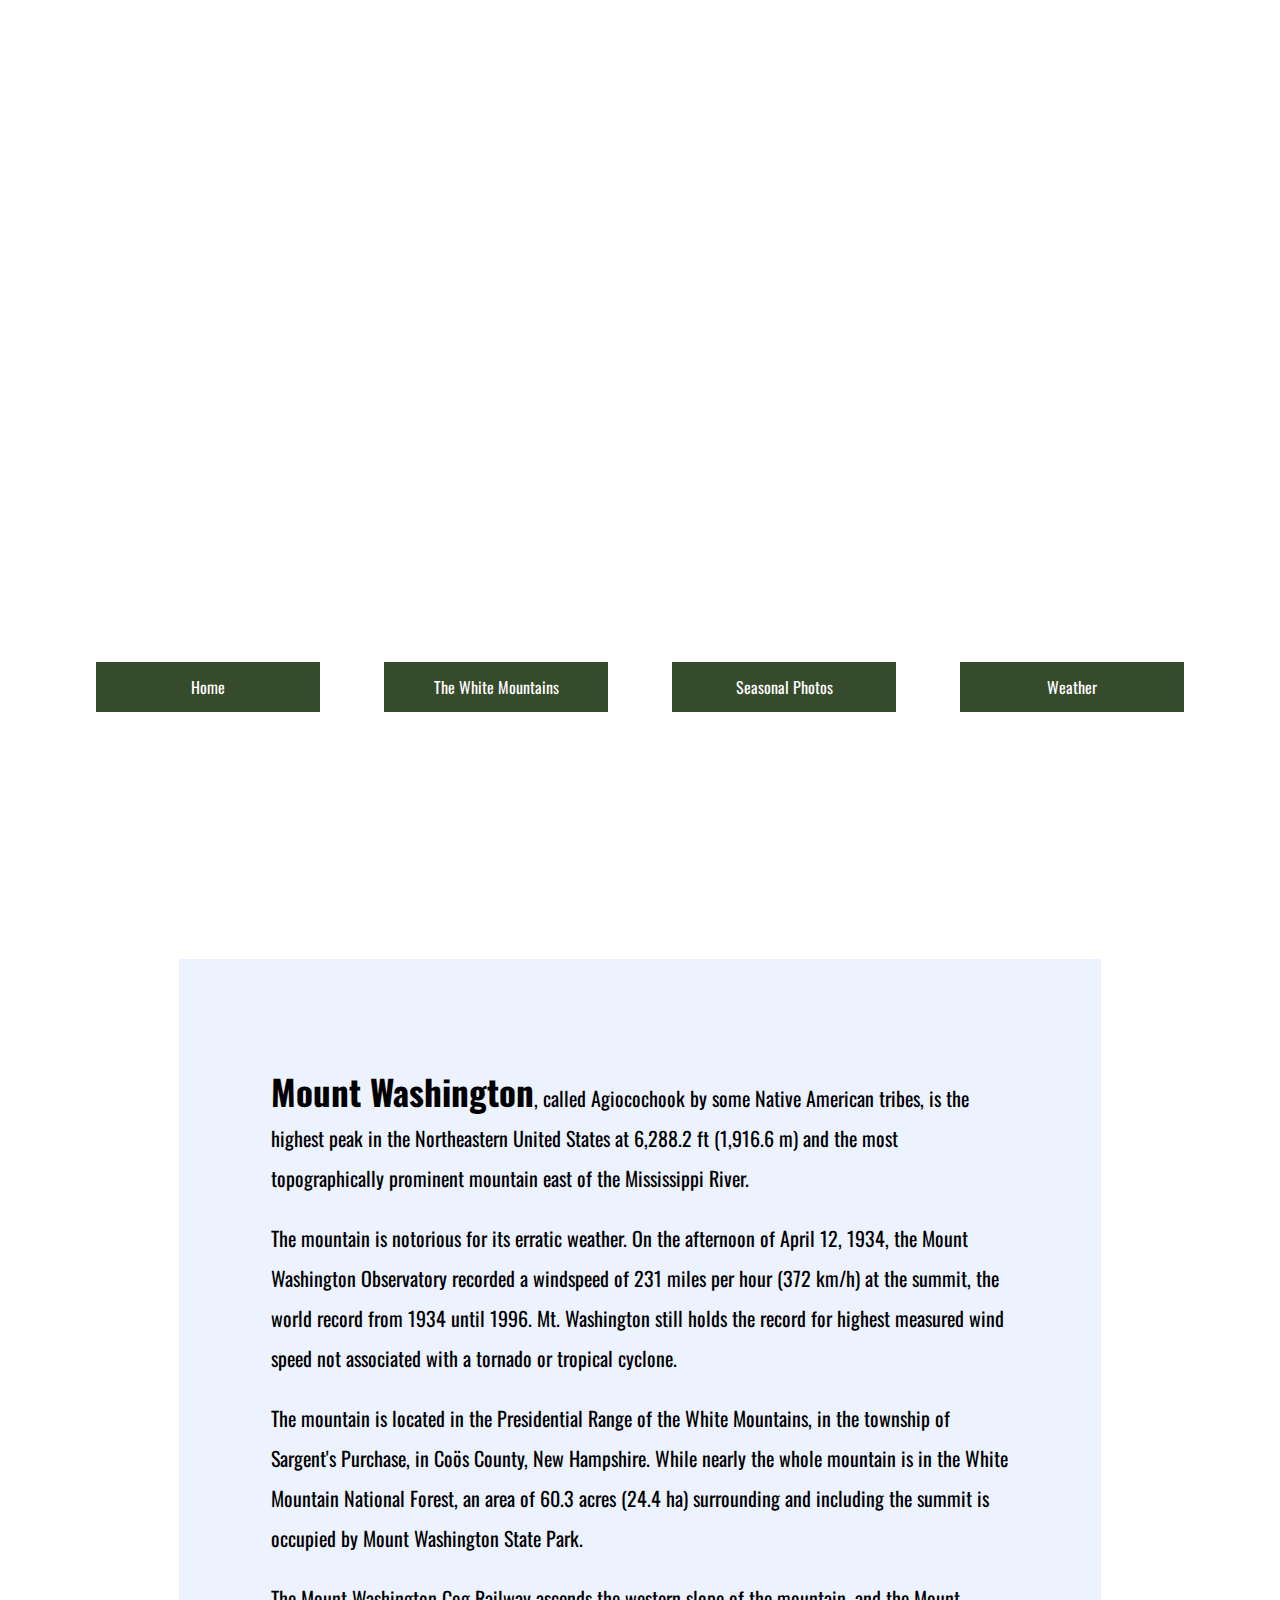
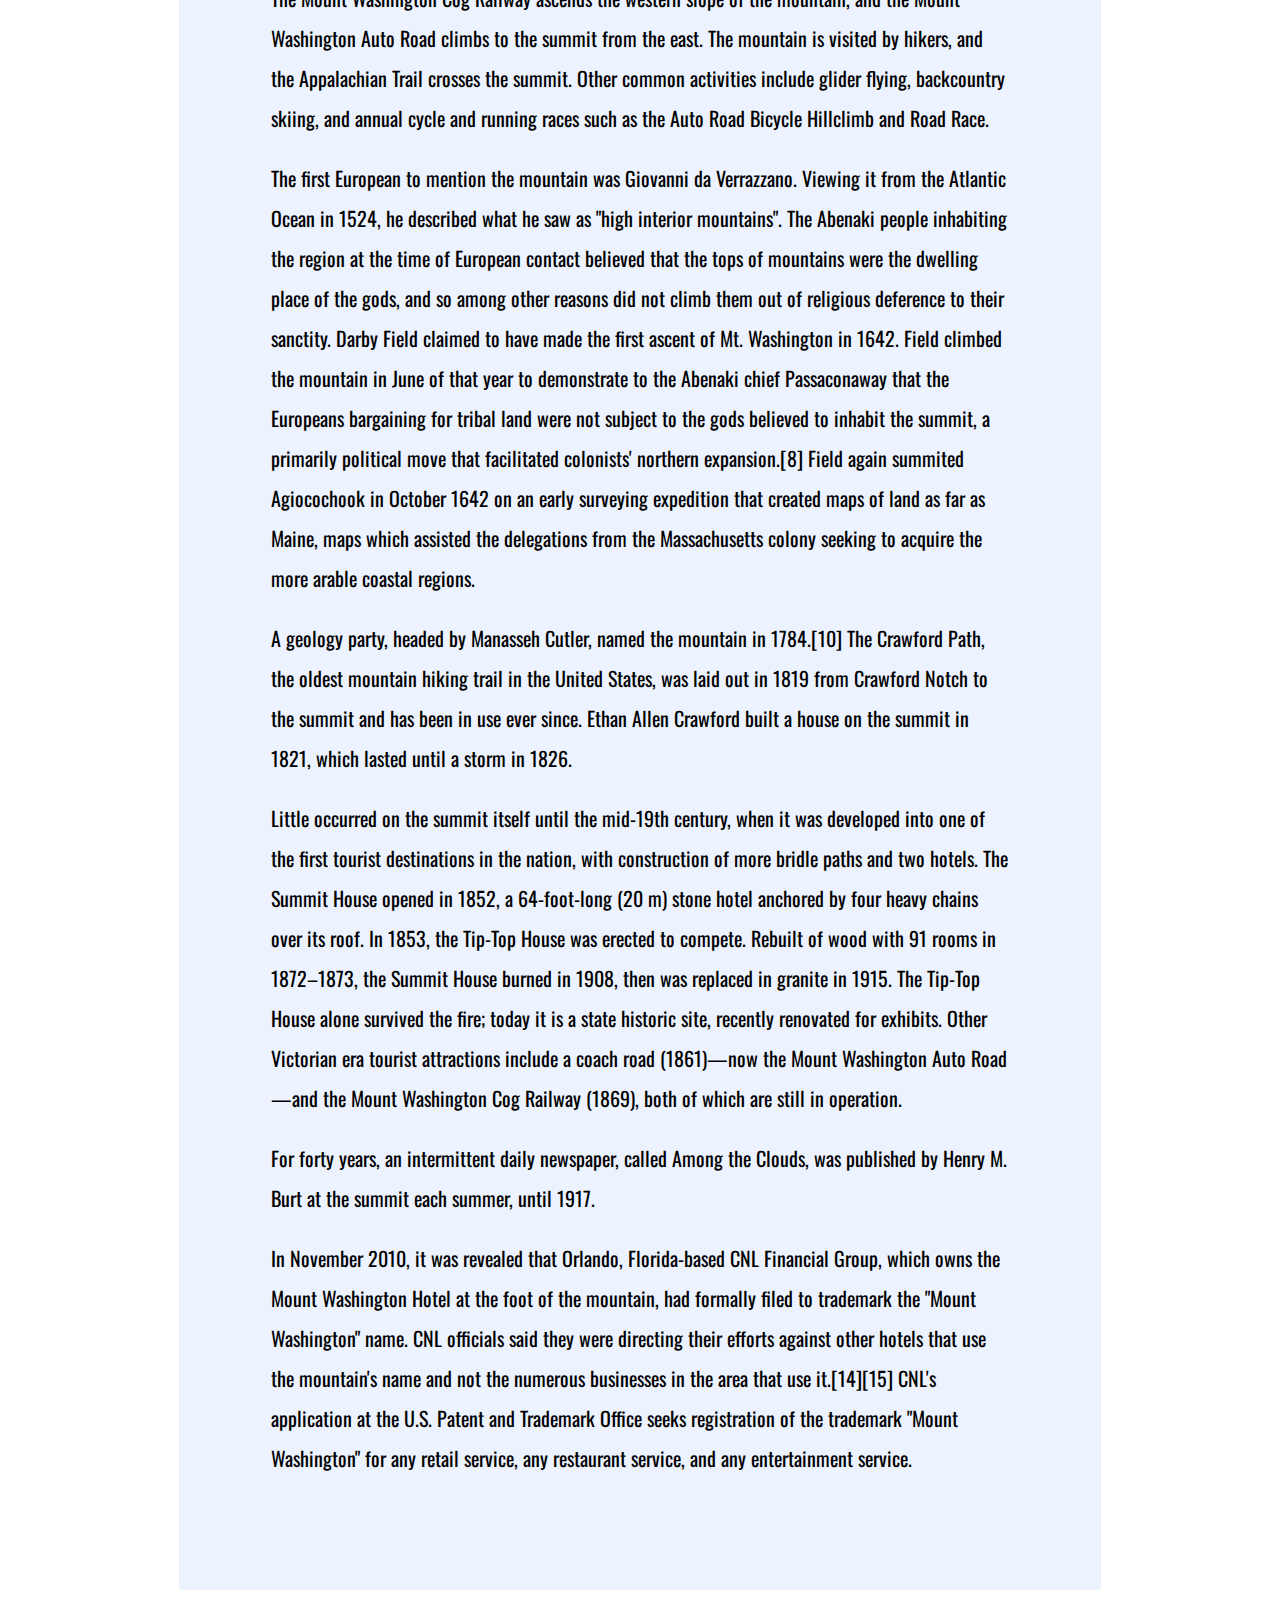
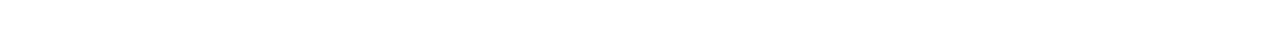
==== index.html @ 02fa6acd "Moved story files (copy) to new github story folder" ====
<!DOCTYPE html>
<html>
<head>

	<meta charset="utf-8">
	<meta http-equiv="X-UA-Compatible" content="IE=edge">
	<title>Title goes here</title>
	<meta name="description" content="">

	<!-- Enable responsive layouts; tell browsers not to shrink pages to fit small screens -->
	<meta name="viewport" content="width=device-width, initial-scale=1">

	<!-- Load styles -->
	<!-- For production, combine all of the stylesheets -->
	<link rel="stylesheet" href="css/sitewide.css">

	<!-- Webfonts -->
	<link href="https://fonts.googleapis.com/css?family=Source+Sans+Pro" rel="stylesheet">
	<link href="https://fonts.googleapis.com/css?family=Oswald&display=swap" rel="stylesheet">

</head>
<body class="homepage">
<!-- Change this classname for each page/type! -->

	<!-- Page content typically goes inside the container -->

<div class="container">

	<header class="frontpage">
		<h1>MOUNT WASHINGTON</h1>
		<!-- global nav bar -->
		<nav class="global-nav">
			<ul>
				<li><a href="index.html" class="home">Home</a></li>
				<li><a href="mountains.html">The White Mountains</a></li>
				<li><a href="seasonal.html">Seasonal Photos</a></li>
				<li><a href="weather.html">Weather</a></li>
			</ul>
		</nav>
	</header>

	<div class="information">
		<p>
			<strong>Mount Washington</strong>, called Agiocochook by some Native American tribes, is the highest peak in the Northeastern United States at 6,288.2 ft (1,916.6 m) and the most topographically prominent mountain east of the Mississippi River.
		</p>
		<p>
			The mountain is notorious for its erratic weather. On the afternoon of April 12, 1934, the Mount Washington Observatory recorded a windspeed of 231 miles per hour (372 km/h) at the summit, the world record from 1934 until 1996. Mt. Washington still holds the record for highest measured wind speed not associated with a tornado or tropical cyclone.
		</p>
		<p>
			The mountain is located in the Presidential Range of the White Mountains, in the township of Sargent's Purchase, in Coös County, New Hampshire. While nearly the whole mountain is in the White Mountain National Forest, an area of 60.3 acres (24.4 ha) surrounding and including the summit is occupied by Mount Washington State Park.
		</p>
		<p>
			The Mount Washington Cog Railway ascends the western slope of the mountain, and the Mount Washington Auto Road climbs to the summit from the east. The mountain is visited by hikers, and the Appalachian Trail crosses the summit. Other common activities include glider flying, backcountry skiing, and annual cycle and running races such as the Auto Road Bicycle Hillclimb and Road Race.
		</p>
		<p>
			The first European to mention the mountain was Giovanni da Verrazzano. Viewing it from the Atlantic Ocean in 1524, he described what he saw as "high interior mountains". The Abenaki people inhabiting the region at the time of European contact believed that the tops of mountains were the dwelling place of the gods, and so among other reasons did not climb them out of religious deference to their sanctity. Darby Field claimed to have made the first ascent of Mt. Washington in 1642. Field climbed the mountain in June of that year to demonstrate to the Abenaki chief Passaconaway that the Europeans bargaining for tribal land were not subject to the gods believed to inhabit the summit, a primarily political move that facilitated colonists' northern expansion.[8] Field again summited Agiocochook in October 1642 on an early surveying expedition that created maps of land as far as Maine, maps which assisted the delegations from the Massachusetts colony seeking to acquire the more arable coastal regions.
		</p>
		<p>
			A geology party, headed by Manasseh Cutler, named the mountain in 1784.[10] The Crawford Path, the oldest mountain hiking trail in the United States, was laid out in 1819 from Crawford Notch to the summit and has been in use ever since. Ethan Allen Crawford built a house on the summit in 1821, which lasted until a storm in 1826.
		</p>
		<p>
			Little occurred on the summit itself until the mid-19th century, when it was developed into one of the first tourist destinations in the nation, with construction of more bridle paths and two hotels. The Summit House opened in 1852, a 64-foot-long (20 m) stone hotel anchored by four heavy chains over its roof. In 1853, the Tip-Top House was erected to compete. Rebuilt of wood with 91 rooms in 1872–1873, the Summit House burned in 1908, then was replaced in granite in 1915. The Tip-Top House alone survived the fire; today it is a state historic site, recently renovated for exhibits. Other Victorian era tourist attractions include a coach road (1861)—now the Mount Washington Auto Road—and the Mount Washington Cog Railway (1869), both of which are still in operation.
		<p>
			For forty years, an intermittent daily newspaper, called Among the Clouds, was published by Henry M. Burt at the summit each summer, until 1917.
		</p>
		<p>
			In November 2010, it was revealed that Orlando, Florida-based CNL Financial Group, which owns the Mount Washington Hotel at the foot of the mountain, had formally filed to trademark the "Mount Washington" name. CNL officials said they were directing their efforts against other hotels that use the mountain's name and not the numerous businesses in the area that use it.[14][15] CNL's application at the U.S. Patent and Trademark Office seeks registration of the trademark "Mount Washington" for any retail service, any restaurant service, and any entertainment service.
		</p>
	</div>


</div><!-- end container -->

</body>
</html>
---- css/sitewide.css ----
/* ------------------------------------------------------------ */
/* imports and utilities */

/* 3rd-party CSS files */
@import 'vendor/h5bp-head.css';
@import 'vendor/normalize.css';
@import 'vendor/h5bp-tail.css';

/* use a more intuitive box sizing model (http://is.gd/wNVjAo) */
* { -moz-box-sizing: border-box; -webkit-box-sizing: border-box; box-sizing: border-box; }

/* Scale down images and embedded videos so they don't overflow their parents */
img, object { max-width: 100%; }

/*	Development/layout aid. Remove the comments
	on this rule in order to draw boxes around DIVs
	and other elements used for layout. */
/*
div, main, article, section, aside, hgroup, header, footer, address, nav {
	border: 1px solid rgba(255,0,0,0.15) !important;
	background: rgba(255,0,0,0.05) !important;
}
*/


/* ------------------------------------------------------------ */
/* start project-specifc styles below this line */

body {
	font-family: "Oswald", "Open Sans", Helvetica, Arial, sans-serif;
}

/*	Generally, you will only want one container element in
	the document, wrapping around the main content area.
	If you have more than one container, you are probably doing
	something wrong.
*/

/* container */



/* ------------------------------------------------------------ */
/* media query containing styles for larger screens */
@media (min-width: 720px) {

	/* container on larger screens */
.container {
	display: grid;
	grid-template-columns: 1fr 1fr;
	grid-template-rows: 0.3fr 1fr;
	margin-top: 1em;
	margin-right: auto;
	margin-bottom: 1em;
	margin-left: auto;
	width: 90%;
	max-width: 1200px;
}

.homepage {
	background-image: url("../img/background.jpg");
	background-attachment: fixed;
	background-size: cover;
}

h1 {
	text-align: center;
	font-style: normal;
	color: white;
	font-size: 130px;
	line-height: auto;
	padding-top: 10%;
	padding-bottom: 5%;
	padding-left: 10%;
	padding-right: 10%;
}

.frontpage {
	grid-column: 1 / 3;
}

.information {
	grid-column: 1 / 3;
	grid-row: 2 / 3;
	font-size: 20px;
	font-style: lighter;
	background-color: #ECF2FE;
	color: black;
	line-height: 2em;
	padding: 8%;
	margin-left: 10%;
	margin-right: 10%;
	margin-top: 20%;
}

strong {
	font-size: 35px;
}

/* global navbar */
.global-nav ul {
	padding: 0;
	display: flex;
	flex-direction: row;
	grid-column: 1 / 3;
}

.global-nav li {
	list-style-type: none;
	flex: 3 1 300px;
	text-align: center;
}

.global-nav a {
	display: block;
	background: #364B2B;
	color: #fff;
	text-decoration: none;
	padding: 1em;
	transition: all 1s;
	font-size: 16px;
	margin-right: 2em;
	margin-left: 2em;
}

.global-nav a:hover {
	background: #1E3313;
	transition: all 2s;
}

.weatherpage {
	background-image: url("../img/blue-winter.jpg");
	background-attachment: fixed;
	background-size: cover;
	display: grid;
	grid-template-columns: 1fr 1fr 1fr 1fr;
	grid-template-rows: 1fr 1fr 1fr 0.5fr;
}

.history {
	background: #
}

/*weather page navbar*/
.weather-nav ul {
	padding: 0;
	display: inline;
	flex-direction: row;
	grid-column: 1 / 3;
}

.weather-nav li {
	list-style-type: none;
	flex: 3 1 300px;
	text-align: center;
}

.weather-nav a {
	display: block;
	background: #426BA9;
	color: #fff;
	text-decoration: none;
	padding: 1em;
	transition: all 1s;
	font-size: 16px;
	margin-right: 2em;
	margin-left: 2em;
}

.weather-nav a:hover {
	background: #204072;
	transition: all 2s;
}

} /* end media query */
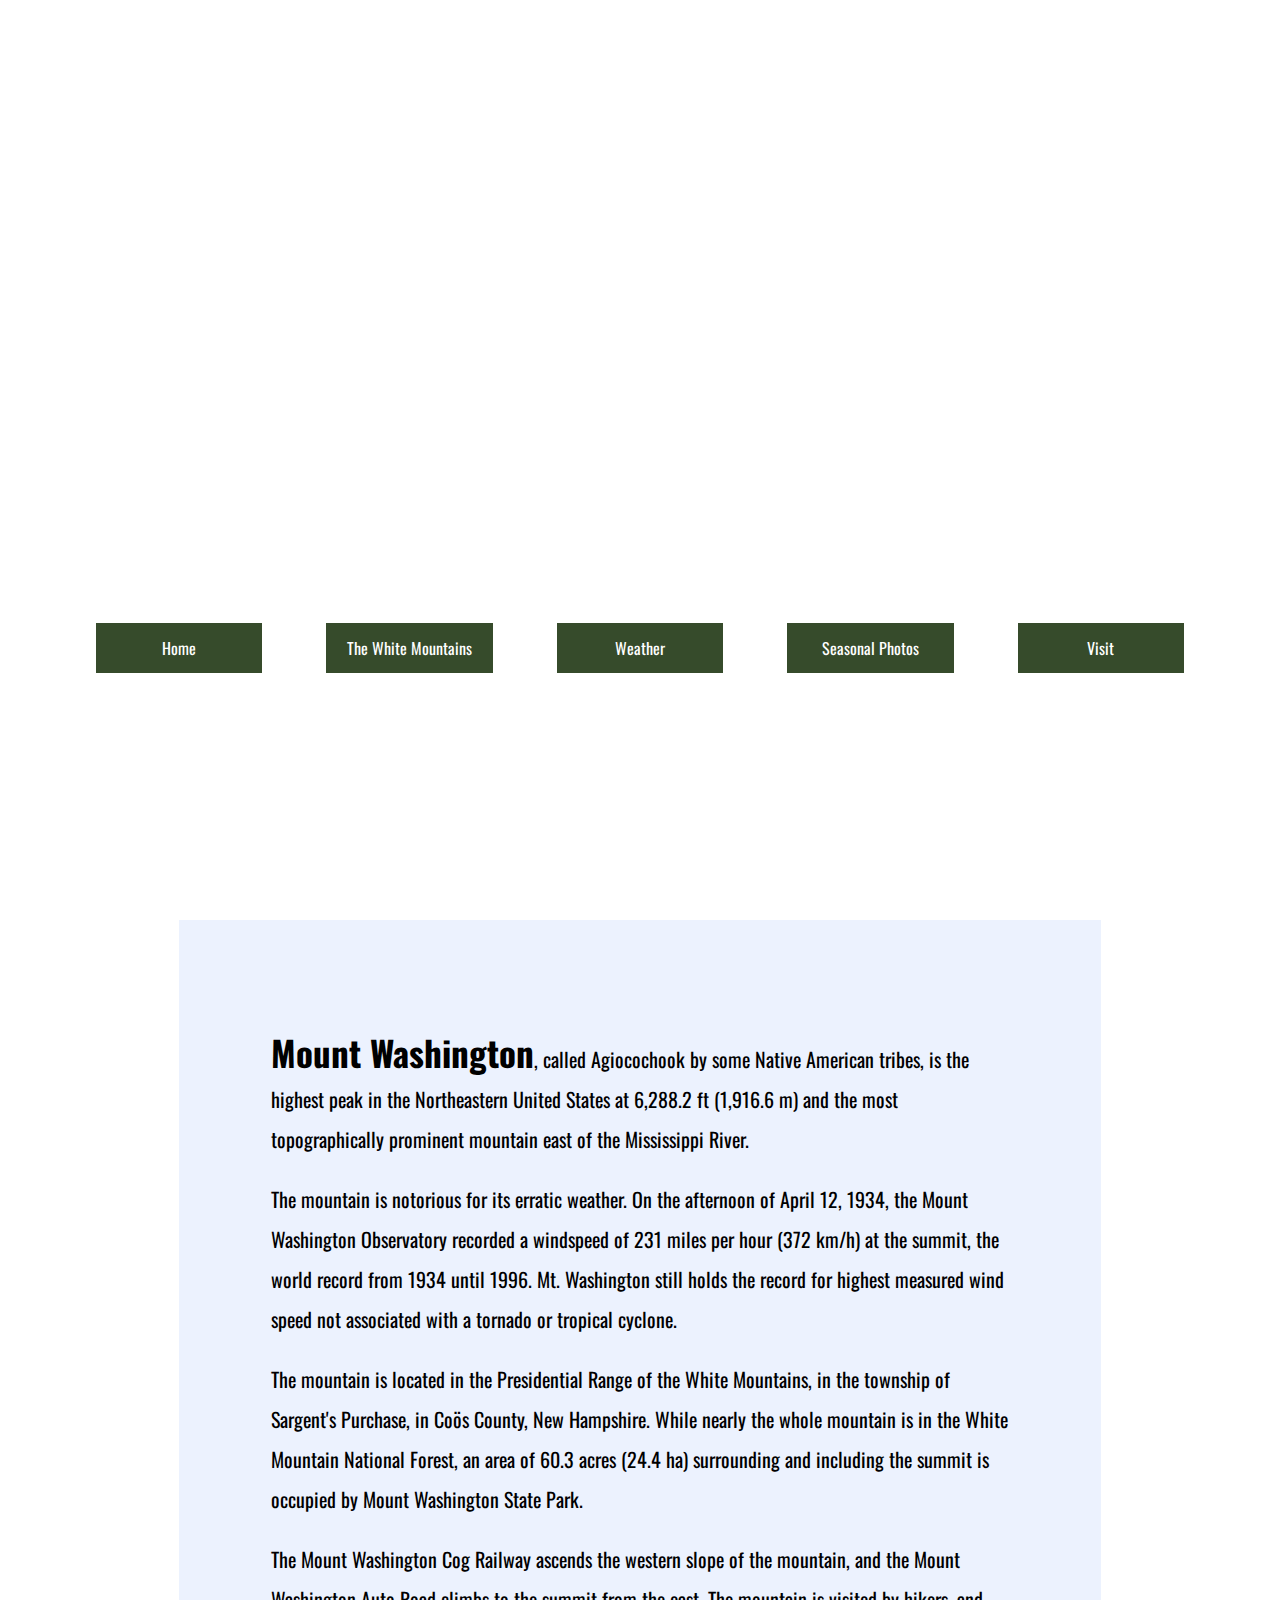
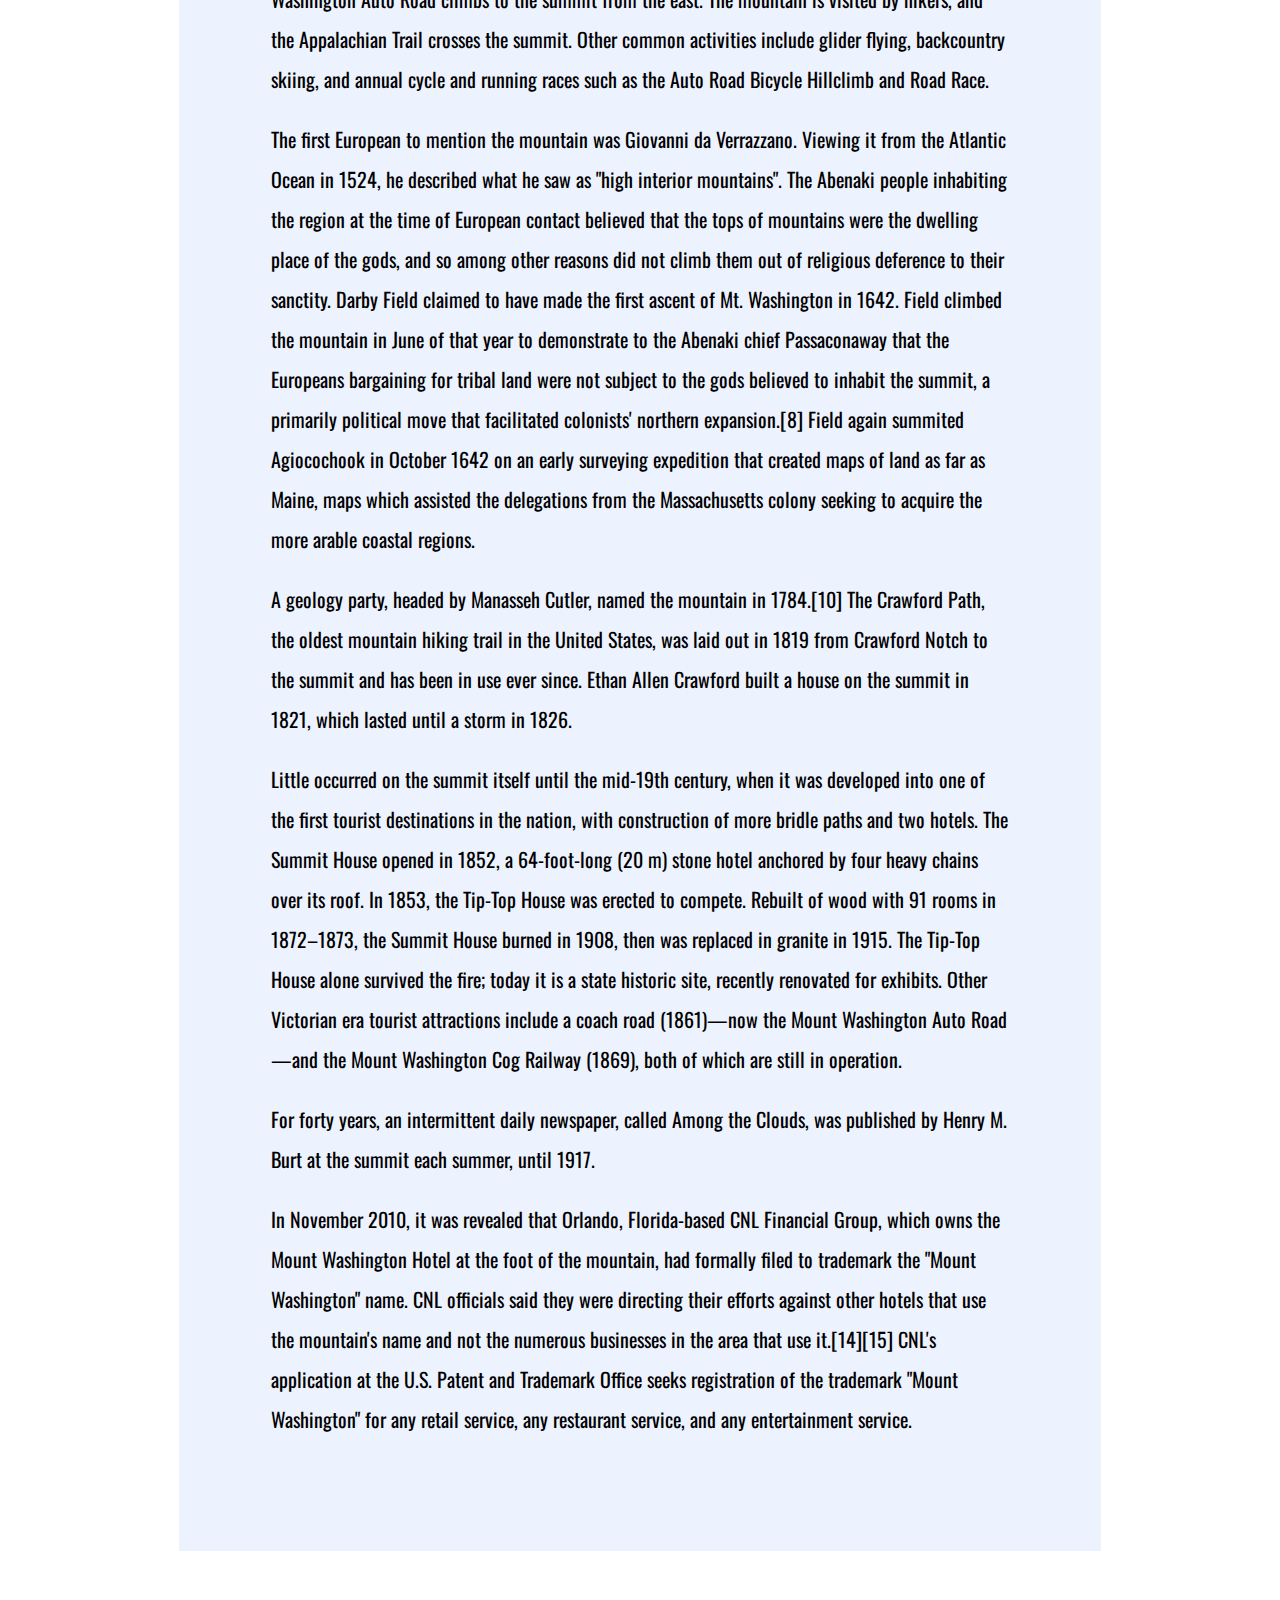
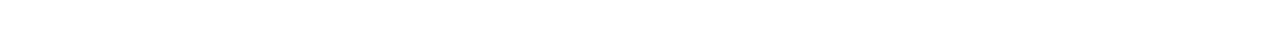
==== commit ab744079: "finished pages" ====
--- a/index.html
+++ b/index.html
@@ -4,7 +4,7 @@
 
 	<meta charset="utf-8">
 	<meta http-equiv="X-UA-Compatible" content="IE=edge">
-	<title>Title goes here</title>
+	<title>Mount Washington, New Hampshire</title>
 	<meta name="description" content="">
 
 	<!-- Enable responsive layouts; tell browsers not to shrink pages to fit small screens -->
@@ -19,25 +19,26 @@
 	<link href="https://fonts.googleapis.com/css?family=Oswald&display=swap" rel="stylesheet">
 
 </head>
-<body class="homepage">
+<body class="homebody">
 <!-- Change this classname for each page/type! -->
 
 	<!-- Page content typically goes inside the container -->
 
-<div class="container">
+<div class="container h-container">
 
-	<header class="frontpage">
+	<header class="homepage">
 		<h1>MOUNT WASHINGTON</h1>
-		<!-- global nav bar -->
 		<nav class="global-nav">
 			<ul>
 				<li><a href="index.html" class="home">Home</a></li>
 				<li><a href="mountains.html">The White Mountains</a></li>
+				<li><a href="weather.html">Weather</a></li>
 				<li><a href="seasonal.html">Seasonal Photos</a></li>
-				<li><a href="weather.html">Weather</a></li>
+				<li><a href="attractions.html">Visit</a></li>
 			</ul>
 		</nav>
 	</header>
+
 
 	<div class="information">
 		<p>
--- a/css/sitewide.css
+++ b/css/sitewide.css
@@ -36,16 +36,13 @@
 	something wrong.
 */
 
-/* container */
-
-
 
 /* ------------------------------------------------------------ */
 /* media query containing styles for larger screens */
 @media (min-width: 720px) {
 
-	/* container on larger screens */
-.container {
+/*HOME PAGE CSS*/
+.h-container {
 	display: grid;
 	grid-template-columns: 1fr 1fr;
 	grid-template-rows: 0.3fr 1fr;
@@ -57,10 +54,14 @@
 	max-width: 1200px;
 }
 
-.homepage {
+.homebody {
 	background-image: url("../img/background.jpg");
 	background-attachment: fixed;
 	background-size: cover;
+}
+
+.homepage {
+	grid-column: 1 / 3;
 }
 
 h1 {
@@ -68,15 +69,11 @@
 	font-style: normal;
 	color: white;
 	font-size: 130px;
-	line-height: auto;
+	line-height: 1em;
 	padding-top: 10%;
 	padding-bottom: 5%;
 	padding-left: 10%;
 	padding-right: 10%;
-}
-
-.frontpage {
-	grid-column: 1 / 3;
 }
 
 .information {
@@ -97,7 +94,10 @@
 	font-size: 35px;
 }
 
-/* global navbar */
+/*global navbar*/
+.global-nav {
+	position: inherit;
+}
 .global-nav ul {
 	padding: 0;
 	display: flex;
@@ -128,20 +128,227 @@
 	transition: all 2s;
 }
 
-.weatherpage {
+/*WHITE MOUNTAINS PAGE CSS*/
+.m-container {
+	display: grid;
+	grid-template-columns: 1fr 1fr 1fr 1fr;
+	grid-template-rows: 0.5fr 0.5fr 0.5fr 0.5fr 0.5fr 0.5fr 0.5fr;
+	margin-top: auto;
+	margin-right: auto;
+	margin-bottom: auto;
+	margin-left: auto;
+	width: 90%;
+	max-width: 1200px;
+}
+
+.mountainsbody {
+	background-image: url("../img/summit-view.jpg");
+	background-attachment: fixed;
+	background-size: cover;
+}
+
+.valley-headline {
+	text-align: center;
+	font-style: normal;
+	color: white;
+	font-size: 90px;
+	line-height: 1em;
+	padding-top: 5%;
+	padding-bottom: 5%;
+	padding-left: 10%;
+	padding-right: 10%;
+}
+
+.mountainspage {
+	grid-column: 2 / 5;
+	grid-row: 1 / 2;
+	text-shadow: 5px 3px 12px rgba(0,0,0,0.5);
+}
+
+.one {
+	grid-column: 1 / 3;
+	grid-row: 2 / 3;
+	background-color: #D7CCEC;
+	padding: 1em;
+}
+
+.illustration {
+	grid-column: 3 / 5;
+	grid-row: 2 / 3;
+	/*background-color: rgba(225, 225, 225, 0.3)*/
+	padding-top: 1em;
+	padding-bottom: 1em;
+}
+
+.two {
+	grid-column: 3 / 5;
+	grid-row: 3 / 4;
+	background-color: #D7CCEC;
+	padding: 1em;
+}
+
+.illustration2 {
+	grid-column: 1 / 3;
+	grid-row: 3 / 4;
+	padding-top: 1em;
+	padding-bottom: 1em;
+}
+
+.three {
+	grid-column: 1 / 3;
+	grid-row: 4 / 5;
+	background-color: #D7CCEC;
+	padding: 1em;
+}
+
+.illustration3 {
+	grid-column: 3 / 5;
+	grid-row: 4 / 5;
+	padding-top: 1em;
+	padding-bottom: 1em;
+}
+
+.etymology {
+	grid-column: 3 / 5;
+	grid-row: 5 / 6;
+	background-color: #D7CCEC;
+	padding: 1em;
+}
+
+.illustration4 {
+	grid-column: 1 / 3;
+	grid-row: 5 / 6;
+	padding-top: 1em;
+	padding-bottom: 1em;
+}
+
+.geology {
+	grid-column: 1 / 3;
+	grid-row: 6 / 7;
+	background-color: #D7CCEC;
+	padding: 1em;
+}
+
+.illustration5 {
+	grid-column: 3 / 5;
+	grid-row: 6 / 7;
+	padding-top: 1em;
+	padding-bottom: 1em;
+}
+
+.mountains-nav {
+	position: inherit;
+	grid-column: 1 / 2;
+	grid-row: 1 / 2;
+}
+
+.mountains-nav ul {
+	padding: 0;
+	display: inline;
+	flex-direction: row;
+	grid-column: 1 / 2;
+}
+
+.mountains-nav li {
+	list-style-type: none;
+	flex: 3 1 300px;
+	text-align: center;
+}
+
+.mountains-nav a {
+	display: block;
+	background: #625875;
+	color: #fff;
+	text-decoration: none;
+	padding: 1em;
+	transition: all 1s;
+	font-size: 16px;
+	margin-right: 2em;
+	margin-left: 2em;
+}
+
+.mountains-nav a:hover {
+	background: #4B4061;
+	transition: all 2s;
+}
+
+/*WEATHER PAGE CSS*/
+.w-container {
+	display: grid;
+	grid-template-columns: 1fr 1fr 1fr 1fr;
+	grid-template-rows: 0.1fr 0.2fr;
+	margin-top: auto;
+	margin-right: auto;
+	margin-bottom: auto;
+	margin-left: auto;
+	width: 90%;
+	max-width: 1200px;
+}
+
+.weatherbody {
 	background-image: url("../img/blue-winter.jpg");
 	background-attachment: fixed;
 	background-size: cover;
-	display: grid;
-	grid-template-columns: 1fr 1fr 1fr 1fr;
-	grid-template-rows: 1fr 1fr 1fr 0.5fr;
-}
-
-.history {
-	background: #
-}
-
-/*weather page navbar*/
+}
+
+.weather-headline {
+	text-shadow: 5px 3px 12px rgba(0,0,0,0.5);
+	text-align: left;
+	font-style: normal;
+	color: white;
+	font-size: 100px;
+	line-height: 1em;
+	padding-top: 10%;
+	padding-bottom: 5%;
+	padding-left: 10%;
+	padding-right: 10%;
+}
+
+.conditions {
+	grid-column: 1 / 5;
+	grid-row: 2 / 3;
+	margin-left: 1em;
+	margin-right: 1em;
+	margin-bottom: 2em;
+	border: 5px solid #D6EFFE;
+	background: rgba(255,255,255,0.3);
+}
+
+.w-iframe {
+	width: 100%;
+	height: 900px;
+}
+
+.weatherhistory {
+	background: #ffffff;
+	padding: 10%;
+	grid-column: 2 / 4;
+	grid-row: 3 / 4;
+	margin-top: 4em;
+}
+
+.tower-left {
+	grid-column: 1 / 2;
+	grid-row: 3 / 4;
+	margin-top: 4em;
+	padding-right: 2em;
+	padding-left: 2em;
+}
+
+.tower-right {
+	grid-column: 4 / 5;
+	grid-row: 3 / 4;
+	margin-top: 4em;
+	padding-right: 1em;
+	padding-left: 2em;
+}
+
+.weather-nav {
+	position: inherit;
+	grid-column: 1 / 2;
+	grid-row: 1 / 2;
+}
+
 .weather-nav ul {
 	padding: 0;
 	display: inline;
@@ -172,4 +379,279 @@
 	transition: all 2s;
 }
 
-} /* end media query */
+/*SEASONAL PHOTOS PAGE CSS*/
+.s-container {
+	display: grid;
+	grid-template-columns: 1fr 1fr 1fr 1fr;
+	grid-template-rows: 0.5fr 0.5fr 0.5fr 0.5fr 0.5fr;
+	margin-top: auto;
+	margin-right: auto;
+	margin-bottom: auto;
+	margin-left: auto;
+	width: 90%;
+	max-width: 1200px;
+}
+
+.seasonalbody {
+	background-image: url("../img/cairns.jpg");
+	background-attachment: fixed;
+	background-size: cover;
+}
+
+.seasonalpage {
+	grid-column: 2 / 5;
+	text-shadow: 5px 3px 12px rgba(0,0,0,0.5);
+}
+
+.gallery1 {
+	grid-column: 2 / 3;
+	grid-row: 2 / 3;
+	padding: 1em;
+	background-color: rgba(255, 255, 255, 0.5);
+	margin: 1em;
+}
+
+.gallery2 {
+	grid-column: 2 / 3;
+	grid-row: 3 / 4;
+	padding: 1em;
+	background-color: rgba(255, 255, 255, 0.5);
+	margin: 1em;
+}
+
+.gallery3 {
+	grid-column: 2 / 3;
+	grid-row: 4 / 5;
+	padding: 1em;
+	background-color: rgba(255, 255, 255, 0.5);
+	margin: 1em;
+}
+
+.gallery4 {
+	grid-column: 2 / 3;
+	grid-row: 5 / 6;
+	padding: 1em;
+	background-color: rgba(255, 255, 255, 0.5);
+	margin: 1em;
+}
+
+.gallery5 {
+	grid-column: 3 / 4;
+	grid-row: 2 / 3;
+	padding: 1em;
+	background-color: rgba(255, 255, 255, 0.5);
+	margin: 1em;
+}
+
+.gallery6 {
+	grid-column: 3 / 4;
+	grid-row: 3 / 4;
+	padding: 1em;
+	background-color: rgba(255, 255, 255, 0.5);
+	margin: 1em;
+}
+
+.gallery7 {
+	grid-column: 3 / 4;
+	grid-row: 4 / 5;
+	padding: 1em;
+	background-color: rgba(255, 255, 255, 0.5);
+	margin: 1em;
+}
+
+.gallery8 {
+	grid-column: 3 / 4;
+	grid-row: 5 / 6;
+	padding: 1em;
+	background-color: rgba(255, 255, 255, 0.5);
+	margin: 1em;
+}
+
+.gallery9 {
+	grid-column: 4 / 5;
+	grid-row: 2 / 3;
+	padding: 1em;
+	background-color: rgba(255, 255, 255, 0.5);
+	margin: 1em;
+}
+
+.gallery10 {
+	grid-column: 4 / 5;
+	grid-row: 3 / 4;
+	padding: 1em;
+	background-color: rgba(255, 255, 255, 0.5);
+	margin: 1em;
+}
+
+.gallery11 {
+	grid-column: 4 / 5;
+	grid-row: 4 / 5;
+	padding: 1em;
+	background-color: rgba(255, 255, 255, 0.5);
+	margin: 1em;
+}
+
+.gallery12 {
+	grid-column: 4 / 5;
+	grid-row: 5 / 6;
+	padding: 1em;
+	background-color: rgba(255, 255, 255, 0.5);
+	margin: 1em;
+}
+
+.seasonal-headline {
+	grid-column: 4 / 5;
+	grid-row: 1 / 2;
+	font-style: normal;
+	color: white;
+	font-size: 80px;
+	line-height: 1em;
+	padding-top: 10%;
+	padding-bottom: 5%;
+	padding-left: 10%;
+	padding-right: 10%;
+}
+
+.seasonal-nav {
+	position: inherit;
+	grid-column: 1 / 2;
+	grid-row: 1 / 2;
+}
+
+.seasonal-nav ul {
+	padding: 0;
+	display: inline;
+	flex-direction: row;
+	grid-column: 1 / 2;
+}
+
+.seasonal-nav li {
+	list-style-type: none;
+	flex: 3 1 300px;
+	text-align: center;
+}
+
+.seasonal-nav a {
+	display: block;
+	background: #FAD2BC;
+	color: black;
+	text-decoration: none;
+	padding: 1em;
+	transition: all 1s;
+	font-size: 16px;
+	margin-right: 2em;
+	margin-left: 2em;
+}
+
+.seasonal-nav a:hover {
+	background: #F7E6DD;
+	transition: all 2s;
+}
+
+/*ATTRACTIONS PAGE CSS*/
+.a-container {
+	display: grid;
+	grid-template-columns: 1fr 1fr 0.1fr 1fr 1fr;
+	grid-template-rows: 0.5fr 0.3fr 0.5fr 0.5fr 0.5fr 0.5fr 0.5fr;
+	margin-top: auto;
+	margin-right: auto;
+	margin-bottom: auto;
+	margin-left: auto;
+	width: 90%;
+	max-width: 1200px;
+}
+
+.attractionsbody {
+	background-image: url("../img/tracks.jpg");
+	background-attachment: fixed;
+	background-size: cover;
+}
+
+.visit {
+	grid-column: 2 / 5;
+	grid-row: 1 / 2;
+	text-shadow: 5px 3px 12px rgba(0,0,0,0.5);
+	font-size: 80px;
+}
+
+.railway {
+	grid-column: 2 / 5;
+	grid-row: 2 / 3;
+	background-color: rgba(214, 239, 254, 0.8);
+	color: black;
+	padding: 2em;
+}
+
+.cog {
+	grid-column: 2 / 5;
+	grid-row: 3 / 4;
+}
+
+.purple {
+	grid-column: 2 / 5;
+	grid-row: 4 / 5;
+	padding-top: 1em;
+}
+
+.ravine {
+	grid-column: 2 / 5;
+	grid-row: 5 / 6;
+	background-color: rgba(214, 239, 254, 0.8);
+	color: black;
+	padding: 2em;
+	margin-top: 6em;
+}
+
+.hike-video {
+	grid-column: 2 / 3;
+	grid-row: 6 / 7;
+}
+
+.ski-video {
+	grid-column: 4 / 5;
+	grid-row: 6 / 7;
+}
+
+.tucks-skiers {
+	grid-column: 2 / 5;
+	grid-row: 7 / 8;
+	padding-top: 1em;
+}
+
+.attractions-nav {
+	position: inherit;
+	grid-column: 1 / 2;
+	grid-row: 1 / 2;
+}
+
+.attractions-nav ul {
+	padding: 0;
+	display: inline;
+	flex-direction: row;
+	grid-column: 1 / 3;
+}
+
+.attractions-nav li {
+	list-style-type: none;
+	flex: 3 1 300px;
+	text-align: center;
+}
+
+.attractions-nav a {
+	display: block;
+	background: white;
+	color: #426BA9;
+	text-decoration: none;
+	padding: 1em;
+	transition: all 1s;
+	font-size: 16px;
+	margin-right: 2em;
+	margin-left: 2em;
+}
+
+.attractions-nav a:hover {
+	background: #f0f0f0;
+	transition: all 2s;
+}
+
+} /* end media query for larger screens */
